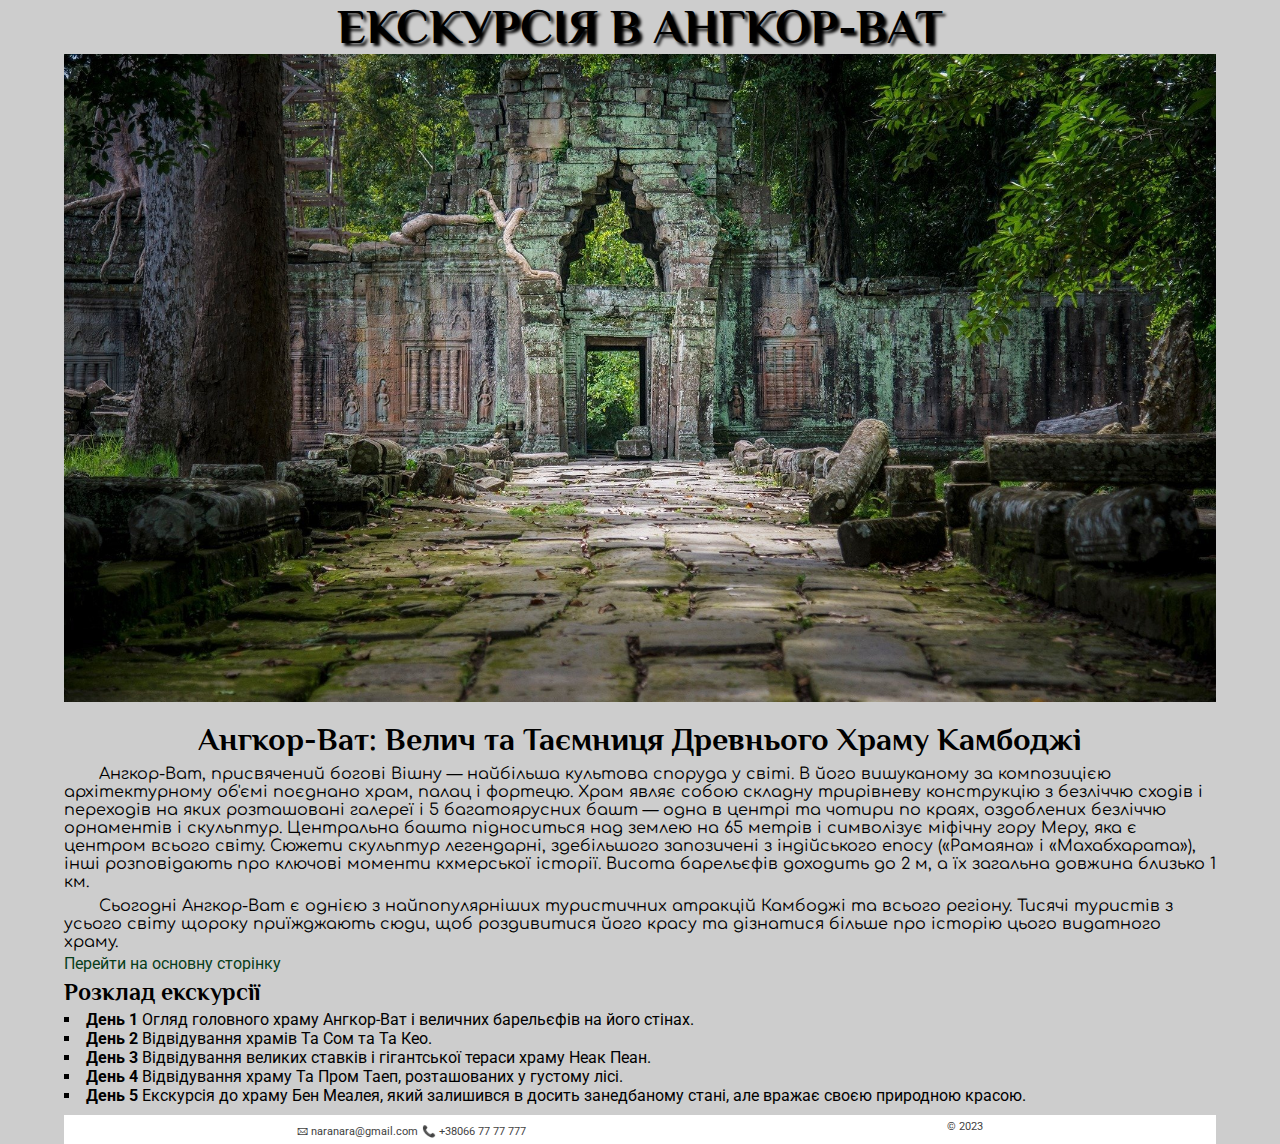
==== page/page.html @ 672695fd "added index.html, style.css, imgs" ====
<!DOCTYPE html>
<html lang="ua">
<head>
    <meta charset="UTF-8">
    <meta name="viewport" content="width=device-width, initial-scale=1.0">
    <title>Екскурсія</title>
    <link rel="preconnect" href="https://fonts.googleapis.com">
    <link rel="preconnect" href="https://fonts.gstatic.com" crossorigin>
    <link href="https://fonts.googleapis.com/css2?family=Comfortaa:wght@400;700&family=Roboto&display=swap" rel="stylesheet">
    <link href="https://fonts.googleapis.com/css2?family=Philosopher:wght@400;700&display=swap" rel="stylesheet">
    <link rel="stylesheet" href="../css/style.css">
</head>
<body>
    <div class="wrapper">
        <header class="header">
            <h1 class="header__heading">Екскурсія в Ангкор-Ват</h1>
            <div class="img">
                <img src="../imgs/angkor-wat.jpg" alt="Ангкор-Ват" class="header__img">
            </div>
        </header>
        <main class="main">
            <article class="article">
                <h3 class="article__heading">
                    Ангкор-Ват: Велич та Таємниця Древнього Храму Камбоджі
                </h3>
                <p class="article__text">
                    Ангкор-Ват, присвячений богові Вішну — найбільша культова споруда у світі. В його вишуканому за композицією архітектурному об'ємі поєднано храм, палац і фортецю. Храм являє собою складну трирівневу конструкцію з безліччю сходів і переходів на яких розташовані галереї і 5 багатоярусних башт — одна в центрі та чотири по краях, оздоблених безліччю орнаментів і скульптур. Центральна башта підноситься над землею на 65 метрів і символізує міфічну гору Меру, яка є центром всього світу. Сюжети скульптур легендарні, здебільшого запозичені з індійського епосу («Рамаяна» і «Махабхарата»), інші розповідають про ключові моменти кхмерської історії. Висота барельєфів доходить до 2 м, а їх загальна довжина близько 1 км.
                </p>
                <p class="article__text">
                    Сьогодні Ангкор-Ват є однією з найпопулярніших туристичних атракцій Камбоджі та всього регіону. Тисячі туристів з усього світу щороку приїжджають сюди, щоб роздивитися його красу та дізнатися більше про історію цього видатного храму.
                </p>
                <a href="../index.html" class="main__link" target="_blank">Перейти на основну сторінку</a>
            </article>
            <div class="main__item">
                <ul class="main__list">
                    <h3 class="list__heading">Розклад екскурсії</h3>
                    <li class="list__item">
                        <span class="list__item--mod">День 1</span>
                        Огляд головного храму Ангкор-Ват і величних барельєфів на його стінах.
                    </li>
                    <li class="list__item">
                        <span class="list__item--mod">День 2</span>
                        Відвідування храмів Та Сом та Та Кео.
                    </li>
                    <li class="list__item">
                    <span class="list__item--mod">День 3</span>
                        Відвідування великих ставків і гігантської тераси храму Неак Пеан.
                    </li>
                    <li class="list__item">
                        <span class="list__item--mod">День 4</span>
                        Відвідування храму Та Пром Таеп, розташованих у густому лісі.
                    </li>
                    <li class="list__item">
                        <span class="list__item--mod">День 5</span>
                        Екскурсія до храму Бен Меалея, який залишився в досить занедбаному стані, але вражає своєю природною красою.
                    </li>
                </ul>
            </div>
        </main>
        <footer class="footer">
            <div class="footer__item">
                <p class="footer__contacts">&#128386 naranara@gmail.com</p>
                <p class="footer__contacts">&#128222 +38066 77 77 777</p>
            </div>
            <div class="copy">
                <p>&copy 2023</p>
            </div>
        </footer>
    </div>
</body>
</html>
---- css/style.css ----
*,
::before, /*1*/
::after {
    margin: 0;
    padding: 0;
    border: 0;
    box-sizing: border-box;
}

html {
    font-size: 16px;
}

ol, ul {
	list-style: none;
}

body {
    font-size: 1rem;
    background-color: #cdcdcd;
    font-family: Roboto, Arial, Helvetica, sans-serif;
}

.wrapper {
    width: 90%;
    margin: 0 auto;
}

.header .nav {
    display: flex;
}

.nav {
    width: 100%;
    align-items: center;
    justify-content: space-between;
    z-index: 10;
    margin: 0 auto;
    color: #000;
    font-family: 'Comfortaa', cursive;
    font-weight: 700;
    background-color: #d38338;
    /* position: fixed; */
}

.nav a {
    text-decoration: none;
}

.nav__item,
.subnav__item {
    display: inline-block;
    width: 100%;
    font-size: .8rem;
    position: relative;
    text-align: center;
}

.nav__link,
.subnav__link {
    display: block;
    text-decoration: none;
    line-height: 2rem;
    background-color: #d38338;
    text-transform: uppercase;
}

.nav__link:hover,
.subnav__link:hover {
    display: block;
    background-color: #9a3240;
    text-decoration: underline;
}

.nav__link:visited,
.subnav__link:visited {
    color: #000;
}

.subnav {
    display: none;
    width: 100%;
    position: absolute;
    line-height: 2rem;
    z-index: 10;   
}

.nav__item:hover .subnav {
    display: block;
}

.subnav__link {
    white-space: nowrap;
    display: block;
    line-height: 2rem;
    
}

.header__banner {
    font-family: 'Philosopher', sans-serif;
    display: flex;
    flex-direction: row;
    justify-content: space-between; 
    align-items: start;
}

img.header__img {
    width: 100%;
    position: relative;
    z-index: 2;
}

.header__heading {
    text-transform: uppercase;
    font-size: 3rem;
    text-shadow: 3px 3px 3px #000;
    text-align: center;
    font-family: 'Philosopher', sans-serif;
}

.header__banner-text {
    display: flex;
    flex-direction: column;
    justify-content: flex-start;
    align-items: flex-start;
    text-align: left;
    gap: 30px;
    padding-top: 30px;
    padding-left: 4%;
    color: rgb(251, 229, 234);
    position: absolute;
    z-index: 3;
}

.header__banner-text .banner-text {
    width:60%;
}


.banner-text {
    font-size: 1.5rem;
    font-weight: 600;
    text-shadow: 4px 4px 5px #000;
}

.main {
    padding: 10px 0;
}

.article__heading,
.list__heading {
    font-family: 'Philosopher', sans-serif;
    font-size: 2rem;
    text-align: center;
    padding: 5px 0;
}

.article__text {
    font-family: 'Comfortaa', cursive;
    text-indent: 3%;
    padding: 3px 0;
}

.main__link {
    text-decoration: none;
    color: #073e1a;
}

.list__heading {
    font-size: 1.5rem;
    text-align: left;
}

.list__item {
    list-style-type: square;
    list-style-position: inside;
}

.list__item--mod {
    font-weight: 700;
}

.footer {
    display: flex;
    justify-content: space-around;
    margin: 0 auto;
    padding: 5px 2%;
    background-color: #fff;
}

.footer__link,
.footer__contacts,
.copy {
    display: inline-block;
    color: #434343;
    font-size: 0.7rem;
    text-decoration: none;
}
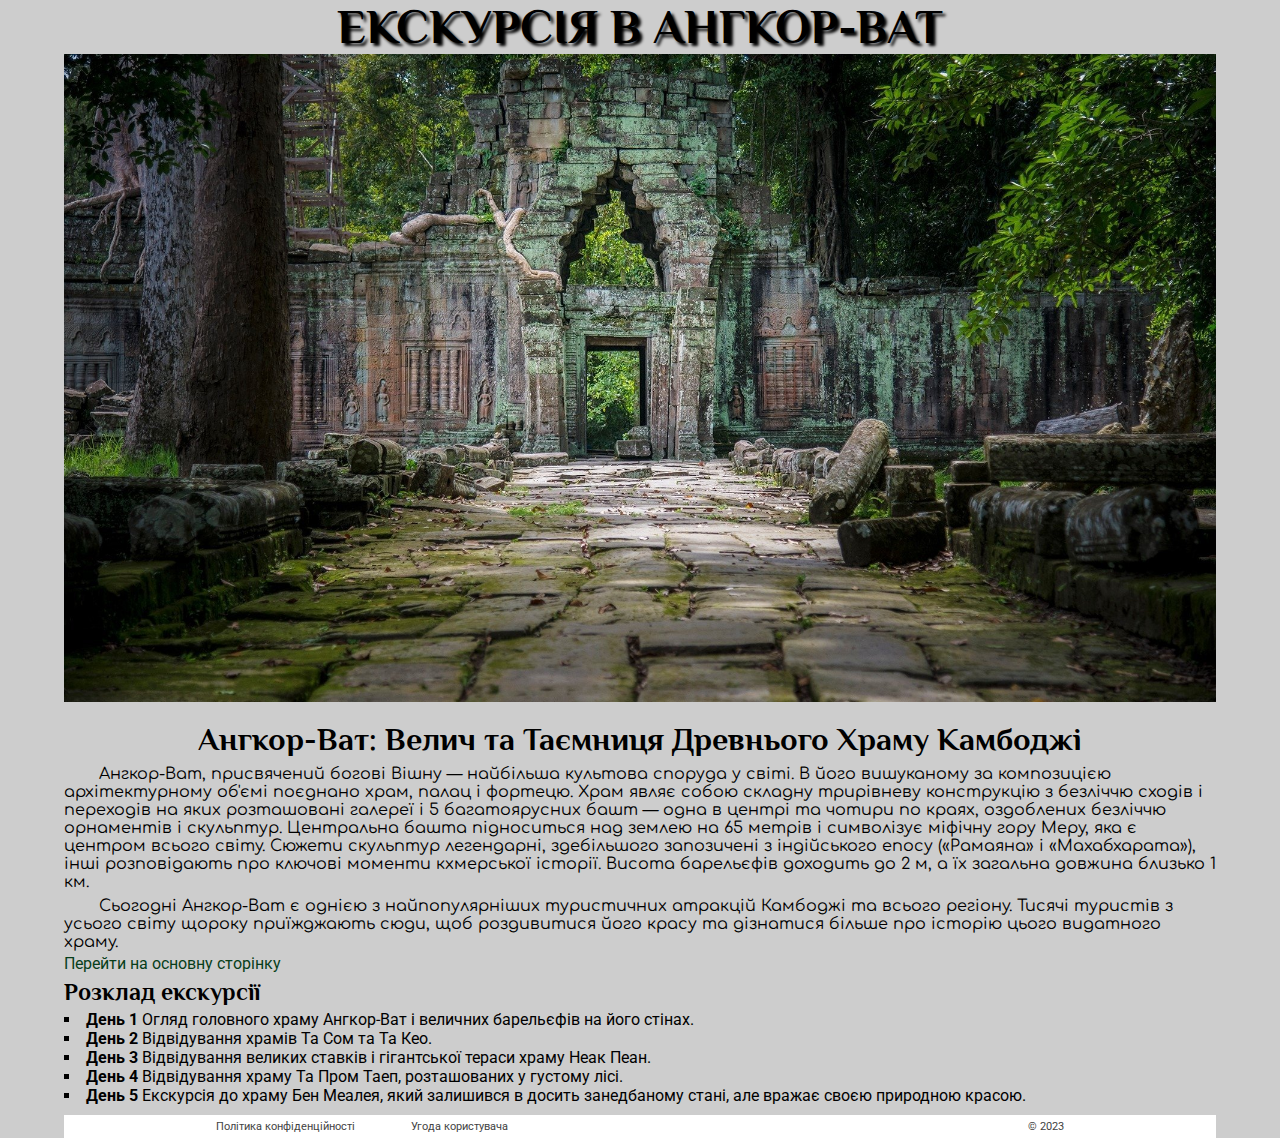
==== commit 2ab6fd09: "added anchor link" ====
--- a/page/page.html
+++ b/page/page.html
@@ -59,8 +59,12 @@
         </main>
         <footer class="footer">
             <div class="footer__item">
-                <p class="footer__contacts">&#128386 naranara@gmail.com</p>
-                <p class="footer__contacts">&#128222 +38066 77 77 777</p>
+                <a class="footer__link" href="#">
+                    Політика конфіденційності
+                </a>
+                <a class="footer__link" href="#">
+                    Угода користувача
+                </a>
             </div>
             <div class="copy">
                 <p>&copy 2023</p>
--- a/css/style.css
+++ b/css/style.css
@@ -1,54 +1,50 @@
 *,
-::before, /*1*/
-::after {
+::before, /* 1 */
+::after /* 1 */ {
     margin: 0;
     padding: 0;
     border: 0;
     box-sizing: border-box;
 }
 
-html {
+html /* 1 */{
     font-size: 16px;
 }
 
-ol, ul {
+ol, ul /* 1 */{
 	list-style: none;
 }
 
-body {
+body /* 1 */{
     font-size: 1rem;
     background-color: #cdcdcd;
     font-family: Roboto, Arial, Helvetica, sans-serif;
 }
 
-.wrapper {
+.wrapper /* 10 */{
     width: 90%;
     margin: 0 auto;
 }
 
-.header .nav {
-    display: flex;
-}
-
-.nav {
-    width: 100%;
-    align-items: center;
-    justify-content: space-between;
-    z-index: 10;
+.header .nav /* 20 */{
+    display: flex;
+}
+
+.nav /* 10 */{
+    width: 100%;
     margin: 0 auto;
     color: #000;
     font-family: 'Comfortaa', cursive;
     font-weight: 700;
     background-color: #d38338;
-    /* position: fixed; */
-}
-
-.nav a {
-    text-decoration: none;
-}
-
-.nav__item,
-.subnav__item {
+}
+
+.nav a /* 11 */{
+    text-decoration: none;
+}
+
+.nav__item, /* 10 */
+.subnav__item  /* 10 */{
     display: inline-block;
     width: 100%;
     font-size: .8rem;
@@ -56,28 +52,32 @@
     text-align: center;
 }
 
-.nav__link,
-.subnav__link {
+.nav__link, /* 10 */
+.subnav__link /* 10 */{
     display: block;
     text-decoration: none;
     line-height: 2rem;
     background-color: #d38338;
     text-transform: uppercase;
-}
-
-.nav__link:hover,
-.subnav__link:hover {
-    display: block;
+    transform: scale(1);
+    transition: all 1s;
+}
+
+
+.nav__link:hover, /* 20 */
+.subnav__link:hover /* 20 */{
     background-color: #9a3240;
     text-decoration: underline;
-}
-
-.nav__link:visited,
-.subnav__link:visited {
+    /* transform: scale(1);
+    transition: all 1s; */
+}
+
+.nav__link:visited, /* 20 */
+.subnav__link:visited /* 20 */{
     color: #000;
 }
 
-.subnav {
+.subnav /* 10 */{
     display: none;
     width: 100%;
     position: absolute;
@@ -85,18 +85,18 @@
     z-index: 10;   
 }
 
-.nav__item:hover .subnav {
+.nav__item:hover .subnav /* 30 */{
     display: block;
 }
 
-.subnav__link {
+.subnav__link /* 10 */{
     white-space: nowrap;
     display: block;
     line-height: 2rem;
     
 }
 
-.header__banner {
+.header__banner /* 10 */{
     font-family: 'Philosopher', sans-serif;
     display: flex;
     flex-direction: row;
@@ -104,13 +104,13 @@
     align-items: start;
 }
 
-img.header__img {
+img.header__img /* 11 */{
     width: 100%;
     position: relative;
     z-index: 2;
 }
 
-.header__heading {
+.header__heading /* 10 */{
     text-transform: uppercase;
     font-size: 3rem;
     text-shadow: 3px 3px 3px #000;
@@ -118,7 +118,7 @@
     font-family: 'Philosopher', sans-serif;
 }
 
-.header__banner-text {
+.header__banner-text /* 10 */{
     display: flex;
     flex-direction: column;
     justify-content: flex-start;
@@ -132,55 +132,54 @@
     z-index: 3;
 }
 
-.header__banner-text .banner-text {
+.header__banner-text .banner-text /* 20 */{
     width:60%;
 }
 
-
-.banner-text {
+.banner-text /* 10 */{
     font-size: 1.5rem;
     font-weight: 600;
     text-shadow: 4px 4px 5px #000;
 }
 
-.main {
+.main /* 10 */{
     padding: 10px 0;
 }
 
-.article__heading,
-.list__heading {
+.article__heading, /* 10 */
+.list__heading /* 10 */{
     font-family: 'Philosopher', sans-serif;
     font-size: 2rem;
     text-align: center;
     padding: 5px 0;
 }
 
-.article__text {
+.article__text /* 10 */{
     font-family: 'Comfortaa', cursive;
     text-indent: 3%;
     padding: 3px 0;
 }
 
-.main__link {
+.main__link /* 10 */{
     text-decoration: none;
     color: #073e1a;
 }
 
-.list__heading {
+.list__heading /* 10 */{
     font-size: 1.5rem;
     text-align: left;
 }
 
-.list__item {
+.list__item /* 10 */{
     list-style-type: square;
     list-style-position: inside;
 }
 
-.list__item--mod {
+.list__item--mod /* 10 */{
     font-weight: 700;
 }
 
-.footer {
+.footer /* 10 */{
     display: flex;
     justify-content: space-around;
     margin: 0 auto;
@@ -188,10 +187,16 @@
     background-color: #fff;
 }
 
-.footer__link,
-.footer__contacts,
-.copy {
-    display: inline-block;
+.footer__item /* 10 */{
+    width: 50%;
+    display: flex;
+    flex-direction: row;
+    gap: 10%;
+}
+
+.footer__link, /* 10 */
+.footer__contacts, /* 10 */
+.copy /* 10 */{
     color: #434343;
     font-size: 0.7rem;
     text-decoration: none;
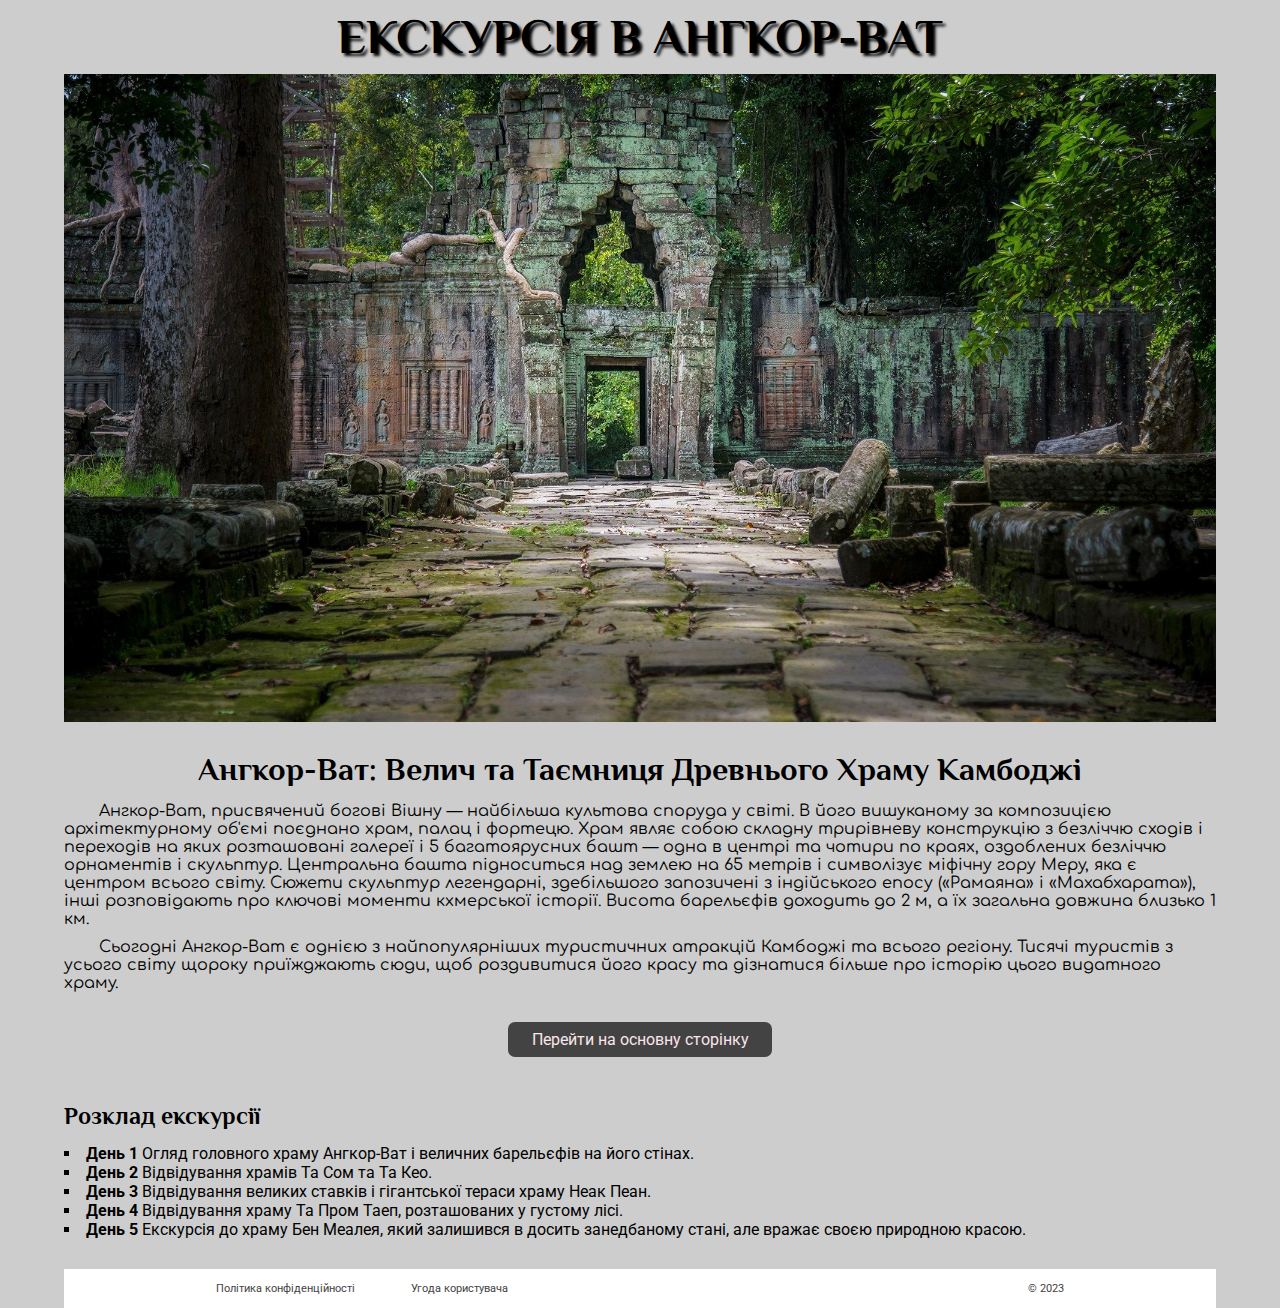
==== commit 5c5a59ec: "added indents to buttons, links and text, moved the title out of the list, added a semicolon to the " ====
--- a/page/page.html
+++ b/page/page.html
@@ -1,5 +1,5 @@
 <!DOCTYPE html>
-<html lang="ua">
+<html lang="en">
 <head>
     <meta charset="UTF-8">
     <meta name="viewport" content="width=device-width, initial-scale=1.0">
@@ -67,7 +67,7 @@
                 </a>
             </div>
             <div class="copy">
-                <p>&copy 2023</p>
+                <p>&copy; 2023</p>
             </div>
         </footer>
     </div>
--- a/css/style.css
+++ b/css/style.css
@@ -31,16 +31,26 @@
 }
 
 .nav /* 10 */{
-    width: 100%;
+    width: 90%;
     margin: 0 auto;
     color: #000;
-    font-family: 'Comfortaa', cursive;
+    font-family: Comfortaa, 'Comic Sans MS', cursive;
     font-weight: 700;
     background-color: #d38338;
+    position: fixed;
+    z-index: 5;
 }
 
 .nav a /* 11 */{
     text-decoration: none;
+}
+
+.subnav /* 10 */{
+    display: none;
+    width: 100%;
+    position: absolute;
+    line-height: 2rem;
+    z-index: 10;   
 }
 
 .nav__item, /* 10 */
@@ -57,19 +67,25 @@
     display: block;
     text-decoration: none;
     line-height: 2rem;
+    white-space: nowrap;
     background-color: #d38338;
     text-transform: uppercase;
     transform: scale(1);
+    -webkit-transition: all 1s;
+    -moz-transition: all 1s;
+    -ms-transition: all 1s;
+    -o-transition: all 1s;
     transition: all 1s;
 }
 
+.nav__item:hover .subnav /* 30 */{
+    display: block;
+}
 
 .nav__link:hover, /* 20 */
 .subnav__link:hover /* 20 */{
     background-color: #9a3240;
     text-decoration: underline;
-    /* transform: scale(1);
-    transition: all 1s; */
 }
 
 .nav__link:visited, /* 20 */
@@ -77,45 +93,19 @@
     color: #000;
 }
 
-.subnav /* 10 */{
-    display: none;
-    width: 100%;
-    position: absolute;
-    line-height: 2rem;
-    z-index: 10;   
-}
-
-.nav__item:hover .subnav /* 30 */{
-    display: block;
-}
-
-.subnav__link /* 10 */{
-    white-space: nowrap;
-    display: block;
-    line-height: 2rem;
-    
-}
-
 .header__banner /* 10 */{
-    font-family: 'Philosopher', sans-serif;
+    font-family: 'Philosopher', Arial, Helvetica, sans-serif;
     display: flex;
     flex-direction: row;
     justify-content: space-between; 
     align-items: start;
+    padding-top: 20px;
 }
 
 img.header__img /* 11 */{
     width: 100%;
     position: relative;
     z-index: 2;
-}
-
-.header__heading /* 10 */{
-    text-transform: uppercase;
-    font-size: 3rem;
-    text-shadow: 3px 3px 3px #000;
-    text-align: center;
-    font-family: 'Philosopher', sans-serif;
 }
 
 .header__banner-text /* 10 */{
@@ -132,6 +122,15 @@
     z-index: 3;
 }
 
+.header__heading /* 10 */{
+    margin: 10px 0;
+    text-transform: uppercase;
+    font-size: 3rem;
+    text-shadow: 3px 3px 3px #000;
+    text-align: center;
+    font-family: 'Philosopher', sans-serif;
+}
+
 .header__banner-text .banner-text /* 20 */{
     width:60%;
 }
@@ -148,21 +147,33 @@
 
 .article__heading, /* 10 */
 .list__heading /* 10 */{
-    font-family: 'Philosopher', sans-serif;
+    font-family: 'Philosopher', Arial, Helvetica, sans-serif;
     font-size: 2rem;
     text-align: center;
     padding: 5px 0;
+    margin: 10px 0;
 }
 
 .article__text /* 10 */{
-    font-family: 'Comfortaa', cursive;
+    font-family: 'Comfortaa','Comic Sans MS', cursive;
     text-indent: 3%;
-    padding: 3px 0;
+    padding: 0 0 10px;
+}
+
+.main__item {
+    padding: 10px 0 20px;
 }
 
 .main__link /* 10 */{
-    text-decoration: none;
-    color: #073e1a;
+    display: block;
+    width: fit-content;
+    text-align: center;
+    text-decoration: none;
+    color:rgb(251, 229, 234);
+    background-color: #434343;
+    margin: 20px auto;
+    padding: 8px 2%;
+    border-radius: 7px;
 }
 
 .list__heading /* 10 */{
@@ -182,7 +193,6 @@
 .footer /* 10 */{
     display: flex;
     justify-content: space-around;
-    margin: 0 auto;
     padding: 5px 2%;
     background-color: #fff;
 }
@@ -197,7 +207,13 @@
 .footer__link, /* 10 */
 .footer__contacts, /* 10 */
 .copy /* 10 */{
+    padding: 8px 0;
     color: #434343;
     font-size: 0.7rem;
     text-decoration: none;
 }
+
+.main__link:hover,/* 20 */
+.footer__link:hover /* 20 */{
+    text-decoration: underline;
+}